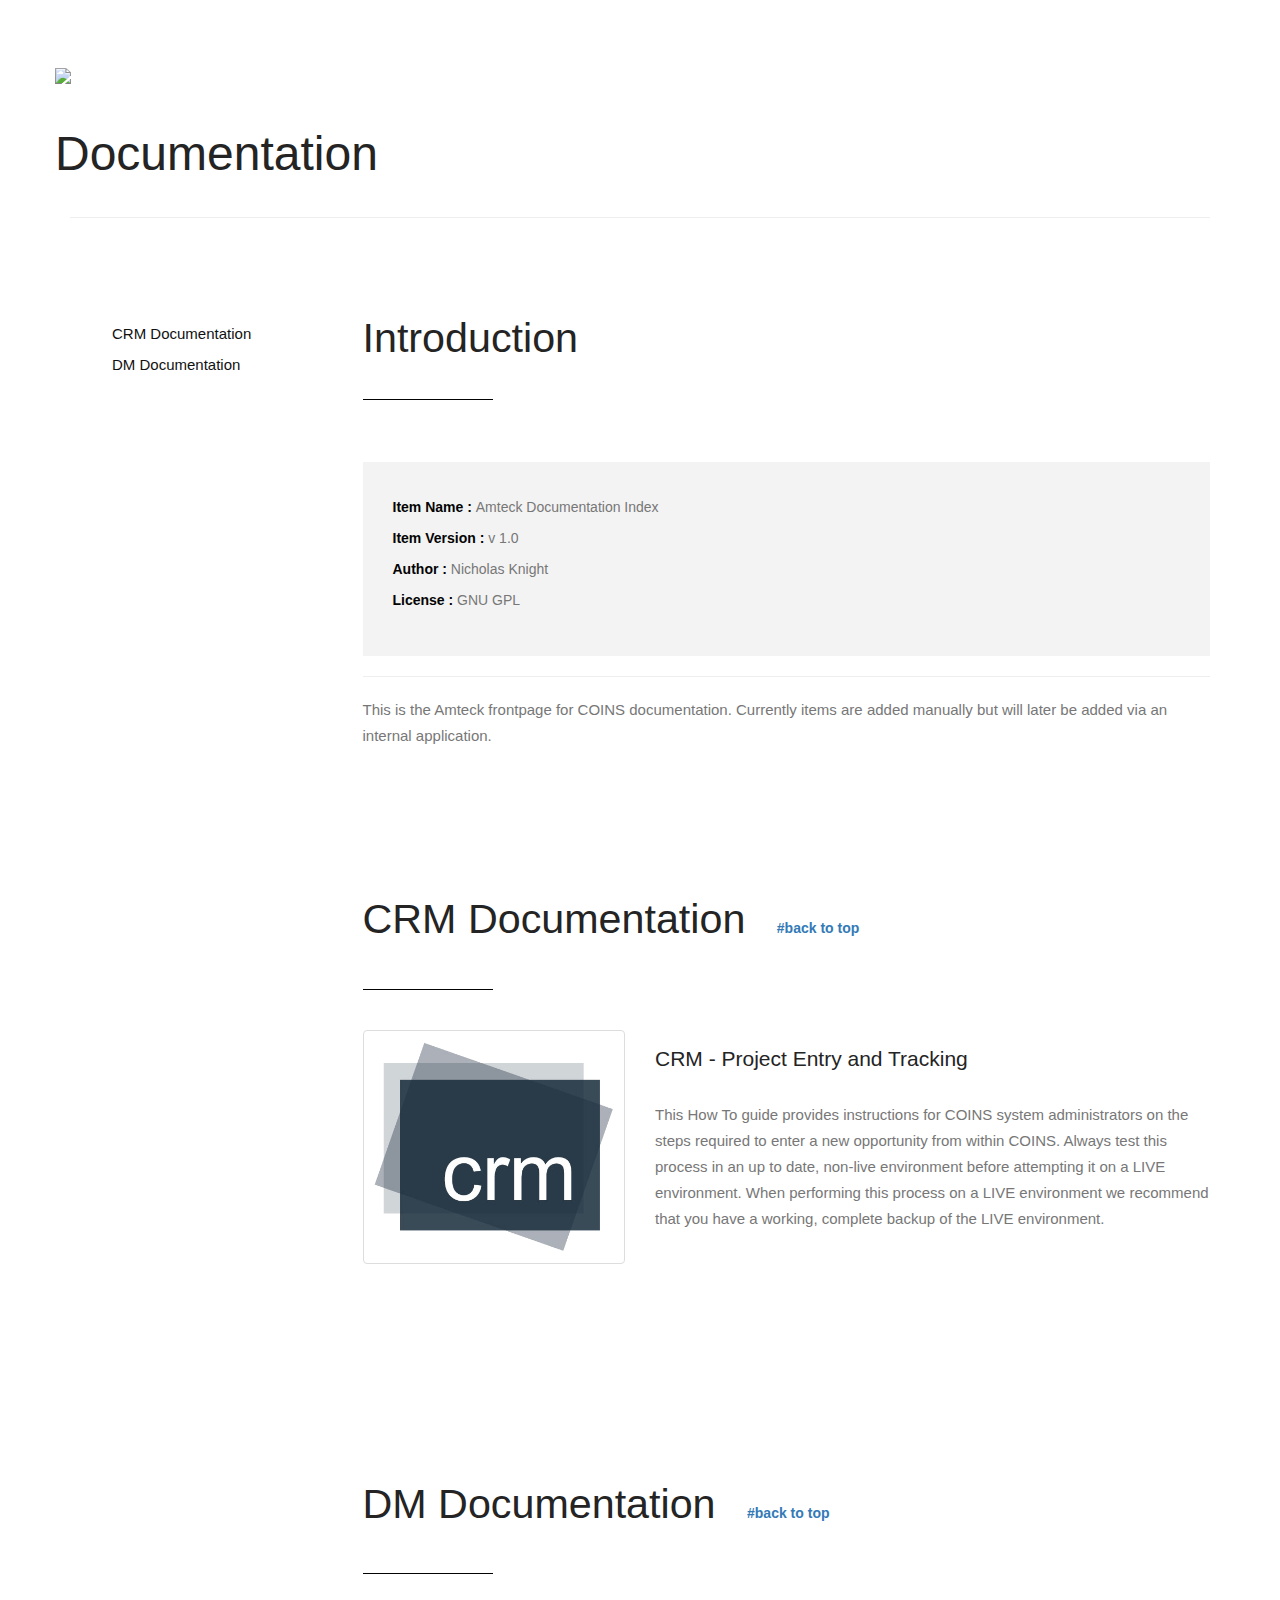
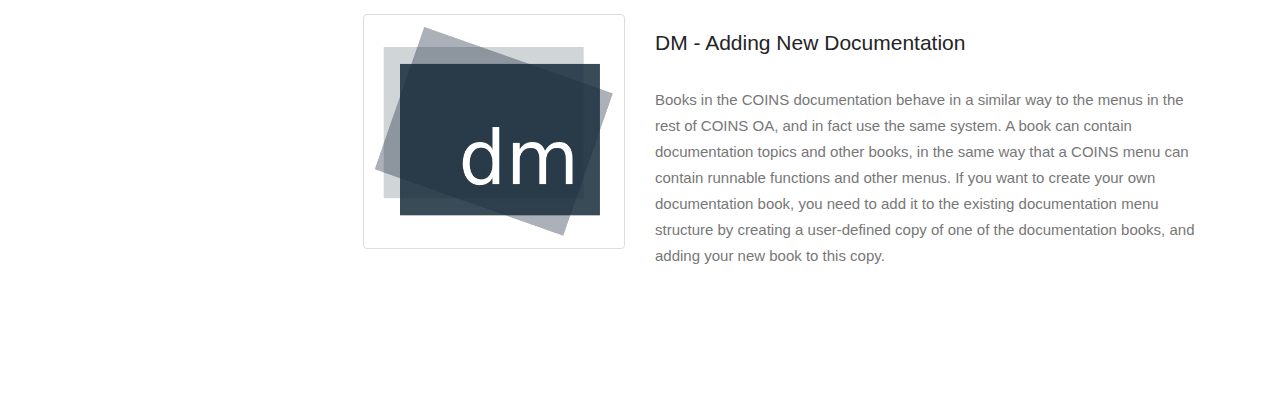
==== index.html @ 49c72988 "Added indexing of all documents." ====
<!DOCTYPE html>
<!--[if lt IE 7 ]><html class="ie ie6" lang="en"> <![endif]-->
<!--[if IE 7 ]><html class="ie ie7" lang="en"> <![endif]-->
<!--[if IE 8 ]><html class="ie ie8" lang="en"> <![endif]-->
<!--[if (gte IE 9)|!(IE)]><!-->
<html lang="en">
<!--<![endif]-->

<head>

    <meta charset="utf-8">
    <meta http-equiv="X-UA-Compatible" content="IE=edge">
    <meta name="viewport" content="width=device-width, initial-scale=1, maximum-scale=1">
    <meta name="description" content="">
    <meta name="author" content="">
    <meta name="keywords" content="">

    <title>Amteck | Documentation Tree</title>

    <!-- <base href="https://amteck.github.io/documentation" target="_blank"> -->

    <link rel="shortcut icon" href="images/favicon.ico" type="image/x-icon">

    <link rel="stylesheet" type="text/css" href="fonts/font-awesome-4.3.0/css/font-awesome.min.css">
    <link rel="stylesheet" type="text/css" href="css/stroke.css">
    <link rel="stylesheet" type="text/css" href="css/bootstrap.css">
    <link rel="stylesheet" type="text/css" href="css/animate.css">
    <link rel="stylesheet" type="text/css" href="css/prettyPhoto.css">
    <link rel="stylesheet" type="text/css" href="css/style.css">

    <link rel="stylesheet" type="text/css" href="js/syntax-highlighter/styles/shCore.css" media="all">
    <link rel="stylesheet" type="text/css" href="js/syntax-highlighter/styles/shThemeRDark.css" media="all">

    <!-- CUSTOM -->
    <link rel="stylesheet" type="text/css" href="css/custom.css">

    <!-- HTML5 shim and Respond.js for IE8 support of HTML5 elements and media queries -->
    <!--[if lt IE 9]>
      <script src="https://oss.maxcdn.com/html5shiv/3.7.2/html5shiv.min.js"></script>
      <script src="https://oss.maxcdn.com/respond/1.4.2/respond.min.js"></script>
    <![endif]-->

</head>

<body>

    <div id="wrapper">

        <div class="container">

          <section id="top" class="section docs-heading">
              <div class="row">
                  <div class="col">
                      <img src="https://amteck.com/wp-content/uploads/2016/10/amteck_weblogo2.png" class="float-left">
                  </div>
                  <div class="col">
                      <div class="big-title float-sm-right">
                          <h1>Documentation</h1>
                      </div>
                  </div>
              </div>
              <hr>
          </section>

            <div class="row">

                <div class="col-md-3">
                    <nav class="docs-sidebar" data-spy="affix" data-offset-top="300" data-offset-bottom="200" role="navigation">
                        <ul class="nav">
                            <li><a href="#line1">CRM Documentation</a></li>
                            <li><a href="#line2">DM Documentation</a></li>
                        </ul>
                    </nav >
                </div>
                <div class="col-md-9">
                    <section class="welcome">

                        <div class="row">
                            <div class="col-md-12 left-align">
                                <h2 class="dark-text">Introduction<hr></h2>
                                <div class="row">

                                    <div class="col-md-12 full">
                                        <div class="intro1">
                                            <ul>
                                                <li><strong>Item Name : </strong>Amteck Documentation Index</li>
                                                <li><strong>Item Version : </strong> v 1.0</li>
                                                <li><strong>Author  : </strong> Nicholas Knight</li>
                                                <li><strong>License : </strong> GNU GPL</li>
                                            </ul>
                                        </div>

                                        <hr>
                                        <div>
                                            <p>This is the Amteck frontpage for COINS documentation. Currently items are added manually but will later be added via an internal application.</p>
                                        </div>
                                    </div>

                                </div>
                                <!-- end row -->
                            </div>
                        </div>
                    </section>

                    <section id="line1" class="section">

                        <div class="row">
                            <div class="col-md-12 left-align">
                                <h2 class="dark-text">CRM Documentation <a href="#top">#back to top</a><hr></h2>
                            </div>
                            <!-- end col -->
                        </div>
                        <!-- end row -->

                        <div class="row">
                            <div class="col-md-4">
                                <a href="modules/crm/CP-CRM-DOC-001.html"><img src="images/upload/crm.png" alt="" class="img-responsive img-thumbnail"></a>
                            </div>

                            <div class="col-md-8">
                                <a href="modules/crm/CP-CRM-DOC-001.html"> <h4 id="line7_1">CRM - Project Entry and Tracking</h4></a>
                                <p>This How To guide provides instructions for COINS system administrators on the steps required to enter a new opportunity from within COINS. Always test this process in an up to date, non-live environment before attempting it on a LIVE environment. When performing this process on a LIVE environment we recommend that you have a working, complete backup of the LIVE environment. </p>
                            </div>
                            <!-- end col -->
                        </div>
                        <!-- end row -->
                    </section>
                    <section id="line2" class="section">

                        <div class="row">
                            <div class="col-md-12 left-align">
                                <h2 class="dark-text">DM Documentation <a href="#top">#back to top</a><hr></h2>
                            </div>
                            <!-- end col -->
                        </div>
                        <!-- end row -->

                        <div class="row">
                            <div class="col-md-4">
                                <a href="modules/documentation/DM-AMTECK-DOC-001.html"><img src="images/upload/dm.png" alt="" class="img-responsive img-thumbnail"></a>
                            </div>

                            <div class="col-md-8">
                                <a href="modules/documentation/DM-AMTECK-DOC-001.html"><h4 id="line7_1">DM - Adding New Documentation </h4></a>
                                <p>Books in the COINS documentation behave in a similar way to the menus in the rest of COINS OA, and in fact use the same system.  A book can contain documentation topics and other books, in the same way that a COINS menu can contain runnable functions and other menus. If you want to create your own documentation book, you need to add it to the existing documentation menu structure by creating a user-defined copy of one of the documentation books, and adding your new book to this copy.</p>
                            </div>
                            <!-- end col -->
                        </div>
                        <!-- end row -->
                    </section>

                    <!-- end section -->
                </div>
                <!-- // end .col -->

            </div>
            <!-- // end .row -->

        </div>
        <!-- // end container -->

    </div>
    <!-- end wrapper -->

    <script src="js/jquery.min.js"></script>
    <script src="js/bootstrap.min.js"></script>
    <script src="js/retina.js"></script>
    <script src="js/jquery.fitvids.js"></script>
    <script src="js/wow.js"></script>
    <script src="js/jquery.prettyPhoto.js"></script>

    <!-- CUSTOM PLUGINS -->
    <script src="js/custom.js"></script>
    <script src="js/main.js"></script>

    <script src="js/syntax-highlighter/scripts/shCore.js"></script>
    <script src="js/syntax-highlighter/scripts/shBrushXml.js"></script>
    <script src="js/syntax-highlighter/scripts/shBrushCss.js"></script>
    <script src="js/syntax-highlighter/scripts/shBrushJScript.js"></script>

</body>

</html>
---- css/stroke.css ----
@font-face {
	font-family: 'Stroke-Gap-Icons';
	src: url('../fonts/Stroke-Gap-Icons.eot');
	src: url('../fonts/Stroke-Gap-Icons.svg');
	src: url('../fonts/Stroke-Gap-Icons.ttf');
	src: url('../fonts/Stroke-Gap-Icons.woff');
}
@font-face {
	font-family: 'Stroke-Gap-Icons';
	src: url([data-uri]) format('truetype'),
		 url([data-uri]) format('woff');
	font-weight: normal;
	font-style: normal;
}

.icon {
	font-family: 'Stroke-Gap-Icons';
	speak: none;
	font-style: normal;
	font-weight: normal;
	font-variant: normal;
	text-transform: none;
	line-height: 1;

	/* Better Font Rendering =========== */
	-webkit-font-smoothing: antialiased;
	-moz-osx-font-smoothing: grayscale;
}

.icon-WorldWide:before {
	content: "\e600";
}
.icon-WorldGlobe:before {
	content: "\e601";
}
.icon-Underpants:before {
	content: "\e602";
}
.icon-Tshirt:before {
	content: "\e603";
}
.icon-Trousers:before {
	content: "\e604";
}
.icon-Tie:before {
	content: "\e605";
}
.icon-TennisBall:before {
	content: "\e606";
}
.icon-Telesocpe:before {
	content: "\e607";
}
.icon-Stop:before {
	content: "\e608";
}
.icon-Starship:before {
	content: "\e609";
}
.icon-Starship2:before {
	content: "\e60a";
}
.icon-Speaker:before {
	content: "\e60b";
}
.icon-Speaker2:before {
	content: "\e60c";
}
.icon-Soccer:before {
	content: "\e60d";
}
.icon-Snikers:before {
	content: "\e60e";
}
.icon-Scisors:before {
	content: "\e60f";
}
.icon-Puzzle:before {
	content: "\e610";
}
.icon-Printer:before {
	content: "\e611";
}
.icon-Pool:before {
	content: "\e612";
}
.icon-Podium:before {
	content: "\e613";
}
.icon-Play:before {
	content: "\e614";
}
.icon-Planet:before {
	content: "\e615";
}
.icon-Pause:before {
	content: "\e616";
}
.icon-Next:before {
	content: "\e617";
}
.icon-MusicNote2:before {
	content: "\e618";
}
.icon-MusicNote:before {
	content: "\e619";
}
.icon-MusicMixer:before {
	content: "\e61a";
}
.icon-Microphone:before {
	content: "\e61b";
}
.icon-Medal:before {
	content: "\e61c";
}
.icon-ManFigure:before {
	content: "\e61d";
}
.icon-Magnet:before {
	content: "\e61e";
}
.icon-Like:before {
	content: "\e61f";
}
.icon-Hanger:before {
	content: "\e620";
}
.icon-Handicap:before {
	content: "\e621";
}
.icon-Forward:before {
	content: "\e622";
}
.icon-Footbal:before {
	content: "\e623";
}
.icon-Flag:before {
	content: "\e624";
}
.icon-FemaleFigure:before {
	content: "\e625";
}
.icon-Dislike:before {
	content: "\e626";
}
.icon-DiamondRing:before {
	content: "\e627";
}
.icon-Cup:before {
	content: "\e628";
}
.icon-Crown:before {
	content: "\e629";
}
.icon-Column:before {
	content: "\e62a";
}
.icon-Click:before {
	content: "\e62b";
}
.icon-Cassette:before {
	content: "\e62c";
}
.icon-Bomb:before {
	content: "\e62d";
}
.icon-BatteryLow:before {
	content: "\e62e";
}
.icon-BatteryFull:before {
	content: "\e62f";
}
.icon-Bascketball:before {
	content: "\e630";
}
.icon-Astronaut:before {
	content: "\e631";
}
.icon-WineGlass:before {
	content: "\e632";
}
.icon-Water:before {
	content: "\e633";
}
.icon-Wallet:before {
	content: "\e634";
}
.icon-Umbrella:before {
	content: "\e635";
}
.icon-TV:before {
	content: "\e636";
}
.icon-TeaMug:before {
	content: "\e637";
}
.icon-Tablet:before {
	content: "\e638";
}
.icon-Soda:before {
	content: "\e639";
}
.icon-SodaCan:before {
	content: "\e63a";
}
.icon-SimCard:before {
	content: "\e63b";
}
.icon-Signal:before {
	content: "\e63c";
}
.icon-Shaker:before {
	content: "\e63d";
}
.icon-Radio:before {
	content: "\e63e";
}
.icon-Pizza:before {
	content: "\e63f";
}
.icon-Phone:before {
	content: "\e640";
}
.icon-Notebook:before {
	content: "\e641";
}
.icon-Mug:before {
	content: "\e642";
}
.icon-Mastercard:before {
	content: "\e643";
}
.icon-Ipod:before {
	content: "\e644";
}
.icon-Info:before {
	content: "\e645";
}
.icon-Icecream2:before {
	content: "\e646";
}
.icon-Icecream1:before {
	content: "\e647";
}
.icon-Hourglass:before {
	content: "\e648";
}
.icon-Help:before {
	content: "\e649";
}
.icon-Goto:before {
	content: "\e64a";
}
.icon-Glasses:before {
	content: "\e64b";
}
.icon-Gameboy:before {
	content: "\e64c";
}
.icon-ForkandKnife:before {
	content: "\e64d";
}
.icon-Export:before {
	content: "\e64e";
}
.icon-Exit:before {
	content: "\e64f";
}
.icon-Espresso:before {
	content: "\e650";
}
.icon-Drop:before {
	content: "\e651";
}
.icon-Download:before {
	content: "\e652";
}
.icon-Dollars:before {
	content: "\e653";
}
.icon-Dollar:before {
	content: "\e654";
}
.icon-DesktopMonitor:before {
	content: "\e655";
}
.icon-Corkscrew:before {
	content: "\e656";
}
.icon-CoffeeToGo:before {
	content: "\e657";
}
.icon-Chart:before {
	content: "\e658";
}
.icon-ChartUp:before {
	content: "\e659";
}
.icon-ChartDown:before {
	content: "\e65a";
}
.icon-Calculator:before {
	content: "\e65b";
}
.icon-Bread:before {
	content: "\e65c";
}
.icon-Bourbon:before {
	content: "\e65d";
}
.icon-BottleofWIne:before {
	content: "\e65e";
}
.icon-Bag:before {
	content: "\e65f";
}
.icon-Arrow:before {
	content: "\e660";
}
.icon-Antenna2:before {
	content: "\e661";
}
.icon-Antenna1:before {
	content: "\e662";
}
.icon-Anchor:before {
	content: "\e663";
}
.icon-Wheelbarrow:before {
	content: "\e664";
}
.icon-Webcam:before {
	content: "\e665";
}
.icon-Unlinked:before {
	content: "\e666";
}
.icon-Truck:before {
	content: "\e667";
}
.icon-Timer:before {
	content: "\e668";
}
.icon-Time:before {
	content: "\e669";
}
.icon-StorageBox:before {
	content: "\e66a";
}
.icon-Star:before {
	content: "\e66b";
}
.icon-ShoppingCart:before {
	content: "\e66c";
}
.icon-Shield:before {
	content: "\e66d";
}
.icon-Seringe:before {
	content: "\e66e";
}
.icon-Pulse:before {
	content: "\e66f";
}
.icon-Plaster:before {
	content: "\e670";
}
.icon-Plaine:before {
	content: "\e671";
}
.icon-Pill:before {
	content: "\e672";
}
.icon-PicnicBasket:before {
	content: "\e673";
}
.icon-Phone2:before {
	content: "\e674";
}
.icon-Pencil:before {
	content: "\e675";
}
.icon-Pen:before {
	content: "\e676";
}
.icon-PaperClip:before {
	content: "\e677";
}
.icon-On-Off:before {
	content: "\e678";
}
.icon-Mouse:before {
	content: "\e679";
}
.icon-Megaphone:before {
	content: "\e67a";
}
.icon-Linked:before {
	content: "\e67b";
}
.icon-Keyboard:before {
	content: "\e67c";
}
.icon-House:before {
	content: "\e67d";
}
.icon-Heart:before {
	content: "\e67e";
}
.icon-Headset:before {
	content: "\e67f";
}
.icon-FullShoppingCart:before {
	content: "\e680";
}
.icon-FullScreen:before {
	content: "\e681";
}
.icon-Folder:before {
	content: "\e682";
}
.icon-Floppy:before {
	content: "\e683";
}
.icon-Files:before {
	content: "\e684";
}
.icon-File:before {
	content: "\e685";
}
.icon-FileBox:before {
	content: "\e686";
}
.icon-ExitFullScreen:before {
	content: "\e687";
}
.icon-EmptyBox:before {
	content: "\e688";
}
.icon-Delete:before {
	content: "\e689";
}
.icon-Controller:before {
	content: "\e68a";
}
.icon-Compass:before {
	content: "\e68b";
}
.icon-CompassTool:before {
	content: "\e68c";
}
.icon-ClipboardText:before {
	content: "\e68d";
}
.icon-ClipboardChart:before {
	content: "\e68e";
}
.icon-ChemicalGlass:before {
	content: "\e68f";
}
.icon-CD:before {
	content: "\e690";
}
.icon-Carioca:before {
	content: "\e691";
}
.icon-Car:before {
	content: "\e692";
}
.icon-Book:before {
	content: "\e693";
}
.icon-BigTruck:before {
	content: "\e694";
}
.icon-Bicycle:before {
	content: "\e695";
}
.icon-Wrench:before {
	content: "\e696";
}
.icon-Web:before {
	content: "\e697";
}
.icon-Watch:before {
	content: "\e698";
}
.icon-Volume:before {
	content: "\e699";
}
.icon-Video:before {
	content: "\e69a";
}
.icon-Users:before {
	content: "\e69b";
}
.icon-User:before {
	content: "\e69c";
}
.icon-UploadCLoud:before {
	content: "\e69d";
}
.icon-Typing:before {
	content: "\e69e";
}
.icon-Tools:before {
	content: "\e69f";
}
.icon-Tag:before {
	content: "\e6a0";
}
.icon-Speedometter:before {
	content: "\e6a1";
}
.icon-Share:before {
	content: "\e6a2";
}
.icon-Settings:before {
	content: "\e6a3";
}
.icon-Search:before {
	content: "\e6a4";
}
.icon-Screwdriver:before {
	content: "\e6a5";
}
.icon-Rolodex:before {
	content: "\e6a6";
}
.icon-Ringer:before {
	content: "\e6a7";
}
.icon-Resume:before {
	content: "\e6a8";
}
.icon-Restart:before {
	content: "\e6a9";
}
.icon-PowerOff:before {
	content: "\e6aa";
}
.icon-Pointer:before {
	content: "\e6ab";
}
.icon-Picture:before {
	content: "\e6ac";
}
.icon-OpenedLock:before {
	content: "\e6ad";
}
.icon-Notes:before {
	content: "\e6ae";
}
.icon-Mute:before {
	content: "\e6af";
}
.icon-Movie:before {
	content: "\e6b0";
}
.icon-Microphone2:before {
	content: "\e6b1";
}
.icon-Message:before {
	content: "\e6b2";
}
.icon-MessageRight:before {
	content: "\e6b3";
}
.icon-MessageLeft:before {
	content: "\e6b4";
}
.icon-Menu:before {
	content: "\e6b5";
}
.icon-Media:before {
	content: "\e6b6";
}
.icon-Mail:before {
	content: "\e6b7";
}
.icon-List:before {
	content: "\e6b8";
}
.icon-Layers:before {
	content: "\e6b9";
}
.icon-Key:before {
	content: "\e6ba";
}
.icon-Imbox:before {
	content: "\e6bb";
}
.icon-Eye:before {
	content: "\e6bc";
}
.icon-Edit:before {
	content: "\e6bd";
}
.icon-DSLRCamera:before {
	content: "\e6be";
}
.icon-DownloadCloud:before {
	content: "\e6bf";
}
.icon-CompactCamera:before {
	content: "\e6c0";
}
.icon-Cloud:before {
	content: "\e6c1";
}
.icon-ClosedLock:before {
	content: "\e6c2";
}
.icon-Chart2:before {
	content: "\e6c3";
}
.icon-Bulb:before {
	content: "\e6c4";
}
.icon-Briefcase:before {
	content: "\e6c5";
}
.icon-Blog:before {
	content: "\e6c6";
}
.icon-Agenda:before {
	content: "\e6c7";
}
---- css/prettyPhoto.css ----
div.pp_default .pp_top,div.pp_default .pp_top .pp_middle,div.pp_default .pp_top .pp_left,div.pp_default .pp_top .pp_right,div.pp_default .pp_bottom,div.pp_default .pp_bottom .pp_left,div.pp_default .pp_bottom .pp_middle,div.pp_default .pp_bottom .pp_right{height:13px}
div.pp_default .pp_top .pp_left{background:url(../images/prettyPhoto/default/sprite.png) -78px -93px no-repeat}
div.pp_default .pp_top .pp_middle{background:url(../images/prettyPhoto/default/sprite_x.png) top left repeat-x}
div.pp_default .pp_top .pp_right{background:url(../images/prettyPhoto/default/sprite.png) -112px -93px no-repeat}
div.pp_default .pp_content .ppt{color:#f8f8f8}
div.pp_default .pp_content_container .pp_left{background:url(../images/prettyPhoto/default/sprite_y.png) -7px 0 repeat-y;padding-left:13px}
div.pp_default .pp_content_container .pp_right{background:url(../images/prettyPhoto/default/sprite_y.png) top right repeat-y;padding-right:13px}
div.pp_default .pp_next:hover{background:url(../images/prettyPhoto/default/sprite_next.png) center right no-repeat;cursor:pointer}
div.pp_default .pp_previous:hover{background:url(../images/prettyPhoto/default/sprite_prev.png) center left no-repeat;cursor:pointer}
div.pp_default .pp_expand{background:url(../images/prettyPhoto/default/sprite.png) 0 -29px no-repeat;cursor:pointer;width:28px;height:28px}
div.pp_default .pp_expand:hover{background:url(../images/prettyPhoto/default/sprite.png) 0 -56px no-repeat;cursor:pointer}
div.pp_default .pp_contract{background:url(../images/prettyPhoto/default/sprite.png) 0 -84px no-repeat;cursor:pointer;width:28px;height:28px}
div.pp_default .pp_contract:hover{background:url(../images/prettyPhoto/default/sprite.png) 0 -113px no-repeat;cursor:pointer}
div.pp_default .pp_close{width:30px;height:30px;background:url(../images/prettyPhoto/default/sprite.png) 2px 1px no-repeat;cursor:pointer}
div.pp_default .pp_gallery ul li a{background:url(../images/prettyPhoto/default/default_thumb.png) center center #f8f8f8;border:1px solid #aaa}
div.pp_default .pp_social{margin-top:7px}
div.pp_default .pp_gallery a.pp_arrow_previous,div.pp_default .pp_gallery a.pp_arrow_next{position:static;left:auto}
div.pp_default .pp_nav .pp_play,div.pp_default .pp_nav .pp_pause{background:url(../images/prettyPhoto/default/sprite.png) -51px 1px no-repeat;height:30px;width:30px}
div.pp_default .pp_nav .pp_pause{background-position:-51px -29px}
div.pp_default a.pp_arrow_previous,div.pp_default a.pp_arrow_next{background:url(../images/prettyPhoto/default/sprite.png) -31px -3px no-repeat;height:20px;width:20px;margin:4px 0 0}
div.pp_default a.pp_arrow_next{left:52px;background-position:-82px -3px}
div.pp_default .pp_content_container .pp_details{margin-top:5px}
div.pp_default .pp_nav{clear:none;height:30px;width:110px;position:relative}
div.pp_default .pp_nav .currentTextHolder{font-family:Georgia;font-style:italic;color:#999;font-size:11px;left:75px;line-height:25px;position:absolute;top:2px;margin:0;padding:0 0 0 10px}
div.pp_default .pp_close:hover,div.pp_default .pp_nav .pp_play:hover,div.pp_default .pp_nav .pp_pause:hover,div.pp_default .pp_arrow_next:hover,div.pp_default .pp_arrow_previous:hover{opacity:0.7}
div.pp_default .pp_description{font-size:11px;font-weight:700;line-height:14px;margin:5px 50px 5px 0}
div.pp_default .pp_bottom .pp_left{background:url(../images/prettyPhoto/default/sprite.png) -78px -127px no-repeat}
div.pp_default .pp_bottom .pp_middle{background:url(../images/prettyPhoto/default/sprite_x.png) bottom left repeat-x}
div.pp_default .pp_bottom .pp_right{background:url(../images/prettyPhoto/default/sprite.png) -112px -127px no-repeat}
div.pp_default .pp_loaderIcon{background:url(../images/prettyPhoto/default/loader.gif) center center no-repeat}
div.light_rounded .pp_top .pp_left{background:url(../images/prettyPhoto/light_rounded/sprite.png) -88px -53px no-repeat}
div.light_rounded .pp_top .pp_right{background:url(../images/prettyPhoto/light_rounded/sprite.png) -110px -53px no-repeat}
div.light_rounded .pp_next:hover{background:url(../images/prettyPhoto/light_rounded/btnNext.png) center right no-repeat;cursor:pointer}
div.light_rounded .pp_previous:hover{background:url(../images/prettyPhoto/light_rounded/btnPrevious.png) center left no-repeat;cursor:pointer}
div.light_rounded .pp_expand{background:url(../images/prettyPhoto/light_rounded/sprite.png) -31px -26px no-repeat;cursor:pointer}
div.light_rounded .pp_expand:hover{background:url(../images/prettyPhoto/light_rounded/sprite.png) -31px -47px no-repeat;cursor:pointer}
div.light_rounded .pp_contract{background:url(../images/prettyPhoto/light_rounded/sprite.png) 0 -26px no-repeat;cursor:pointer}
div.light_rounded .pp_contract:hover{background:url(../images/prettyPhoto/light_rounded/sprite.png) 0 -47px no-repeat;cursor:pointer}
div.light_rounded .pp_close{width:75px;height:22px;background:url(../images/prettyPhoto/light_rounded/sprite.png) -1px -1px no-repeat;cursor:pointer}
div.light_rounded .pp_nav .pp_play{background:url(../images/prettyPhoto/light_rounded/sprite.png) -1px -100px no-repeat;height:15px;width:14px}
div.light_rounded .pp_nav .pp_pause{background:url(../images/prettyPhoto/light_rounded/sprite.png) -24px -100px no-repeat;height:15px;width:14px}
div.light_rounded .pp_arrow_previous{background:url(../images/prettyPhoto/light_rounded/sprite.png) 0 -71px no-repeat}
div.light_rounded .pp_arrow_next{background:url(../images/prettyPhoto/light_rounded/sprite.png) -22px -71px no-repeat}
div.light_rounded .pp_bottom .pp_left{background:url(../images/prettyPhoto/light_rounded/sprite.png) -88px -80px no-repeat}
div.light_rounded .pp_bottom .pp_right{background:url(../images/prettyPhoto/light_rounded/sprite.png) -110px -80px no-repeat}
div.dark_rounded .pp_top .pp_left{background:url(../images/prettyPhoto/dark_rounded/sprite.png) -88px -53px no-repeat}
div.dark_rounded .pp_top .pp_right{background:url(../images/prettyPhoto/dark_rounded/sprite.png) -110px -53px no-repeat}
div.dark_rounded .pp_content_container .pp_left{background:url(../images/prettyPhoto/dark_rounded/contentPattern.png) top left repeat-y}
div.dark_rounded .pp_content_container .pp_right{background:url(../images/prettyPhoto/dark_rounded/contentPattern.png) top right repeat-y}
div.dark_rounded .pp_next:hover{background:url(../images/prettyPhoto/dark_rounded/btnNext.png) center right no-repeat;cursor:pointer}
div.dark_rounded .pp_previous:hover{background:url(../images/prettyPhoto/dark_rounded/btnPrevious.png) center left no-repeat;cursor:pointer}
div.dark_rounded .pp_expand{background:url(../images/prettyPhoto/dark_rounded/sprite.png) -31px -26px no-repeat;cursor:pointer}
div.dark_rounded .pp_expand:hover{background:url(../images/prettyPhoto/dark_rounded/sprite.png) -31px -47px no-repeat;cursor:pointer}
div.dark_rounded .pp_contract{background:url(../images/prettyPhoto/dark_rounded/sprite.png) 0 -26px no-repeat;cursor:pointer}
div.dark_rounded .pp_contract:hover{background:url(../images/prettyPhoto/dark_rounded/sprite.png) 0 -47px no-repeat;cursor:pointer}
div.dark_rounded .pp_close{width:75px;height:22px;background:url(../images/prettyPhoto/dark_rounded/sprite.png) -1px -1px no-repeat;cursor:pointer}
div.dark_rounded .pp_description{margin-right:85px;color:#fff}
div.dark_rounded .pp_nav .pp_play{background:url(../images/prettyPhoto/dark_rounded/sprite.png) -1px -100px no-repeat;height:15px;width:14px}
div.dark_rounded .pp_nav .pp_pause{background:url(../images/prettyPhoto/dark_rounded/sprite.png) -24px -100px no-repeat;height:15px;width:14px}
div.dark_rounded .pp_arrow_previous{background:url(../images/prettyPhoto/dark_rounded/sprite.png) 0 -71px no-repeat}
div.dark_rounded .pp_arrow_next{background:url(../images/prettyPhoto/dark_rounded/sprite.png) -22px -71px no-repeat}
div.dark_rounded .pp_bottom .pp_left{background:url(../images/prettyPhoto/dark_rounded/sprite.png) -88px -80px no-repeat}
div.dark_rounded .pp_bottom .pp_right{background:url(../images/prettyPhoto/dark_rounded/sprite.png) -110px -80px no-repeat}
div.dark_rounded .pp_loaderIcon{background:url(../images/prettyPhoto/dark_rounded/loader.gif) center center no-repeat}
div.dark_square .pp_left,div.dark_square .pp_middle,div.dark_square .pp_right,div.dark_square .pp_content{background:#000}
div.dark_square .pp_description{color:#fff;margin:0 85px 0 0}
div.dark_square .pp_loaderIcon{background:url(../images/prettyPhoto/dark_square/loader.gif) center center no-repeat}
div.dark_square .pp_expand{background:url(../images/prettyPhoto/dark_square/sprite.png) -31px -26px no-repeat;cursor:pointer}
div.dark_square .pp_expand:hover{background:url(../images/prettyPhoto/dark_square/sprite.png) -31px -47px no-repeat;cursor:pointer}
div.dark_square .pp_contract{background:url(../images/prettyPhoto/dark_square/sprite.png) 0 -26px no-repeat;cursor:pointer}
div.dark_square .pp_contract:hover{background:url(../images/prettyPhoto/dark_square/sprite.png) 0 -47px no-repeat;cursor:pointer}
div.dark_square .pp_close{width:75px;height:22px;background:url(../images/prettyPhoto/dark_square/sprite.png) -1px -1px no-repeat;cursor:pointer}
div.dark_square .pp_nav{clear:none}
div.dark_square .pp_nav .pp_play{background:url(../images/prettyPhoto/dark_square/sprite.png) -1px -100px no-repeat;height:15px;width:14px}
div.dark_square .pp_nav .pp_pause{background:url(../images/prettyPhoto/dark_square/sprite.png) -24px -100px no-repeat;height:15px;width:14px}
div.dark_square .pp_arrow_previous{background:url(../images/prettyPhoto/dark_square/sprite.png) 0 -71px no-repeat}
div.dark_square .pp_arrow_next{background:url(../images/prettyPhoto/dark_square/sprite.png) -22px -71px no-repeat}
div.dark_square .pp_next:hover{background:url(../images/prettyPhoto/dark_square/btnNext.png) center right no-repeat;cursor:pointer}
div.dark_square .pp_previous:hover{background:url(../images/prettyPhoto/dark_square/btnPrevious.png) center left no-repeat;cursor:pointer}
div.light_square .pp_expand{background:url(../images/prettyPhoto/light_square/sprite.png) -31px -26px no-repeat;cursor:pointer}
div.light_square .pp_expand:hover{background:url(../images/prettyPhoto/light_square/sprite.png) -31px -47px no-repeat;cursor:pointer}
div.light_square .pp_contract{background:url(../images/prettyPhoto/light_square/sprite.png) 0 -26px no-repeat;cursor:pointer}
div.light_square .pp_contract:hover{background:url(../images/prettyPhoto/light_square/sprite.png) 0 -47px no-repeat;cursor:pointer}
div.light_square .pp_close{width:75px;height:22px;background:url(../images/prettyPhoto/light_square/sprite.png) -1px -1px no-repeat;cursor:pointer}
div.light_square .pp_nav .pp_play{background:url(../images/prettyPhoto/light_square/sprite.png) -1px -100px no-repeat;height:15px;width:14px}
div.light_square .pp_nav .pp_pause{background:url(../images/prettyPhoto/light_square/sprite.png) -24px -100px no-repeat;height:15px;width:14px}
div.light_square .pp_arrow_previous{background:url(../images/prettyPhoto/light_square/sprite.png) 0 -71px no-repeat}
div.light_square .pp_arrow_next{background:url(../images/prettyPhoto/light_square/sprite.png) -22px -71px no-repeat}
div.light_square .pp_next:hover{background:url(../images/prettyPhoto/light_square/btnNext.png) center right no-repeat;cursor:pointer}
div.light_square .pp_previous:hover{background:url(../images/prettyPhoto/light_square/btnPrevious.png) center left no-repeat;cursor:pointer}
div.facebook .pp_top .pp_left{background:url(../images/prettyPhoto/facebook/sprite.png) -88px -53px no-repeat}
div.facebook .pp_top .pp_middle{background:url(../images/prettyPhoto/facebook/contentPatternTop.png) top left repeat-x}
div.facebook .pp_top .pp_right{background:url(../images/prettyPhoto/facebook/sprite.png) -110px -53px no-repeat}
div.facebook .pp_content_container .pp_left{background:url(../images/prettyPhoto/facebook/contentPatternLeft.png) top left repeat-y}
div.facebook .pp_content_container .pp_right{background:url(../images/prettyPhoto/facebook/contentPatternRight.png) top right repeat-y}
div.facebook .pp_expand{background:url(../images/prettyPhoto/facebook/sprite.png) -31px -26px no-repeat;cursor:pointer}
div.facebook .pp_expand:hover{background:url(../images/prettyPhoto/facebook/sprite.png) -31px -47px no-repeat;cursor:pointer}
div.facebook .pp_contract{background:url(../images/prettyPhoto/facebook/sprite.png) 0 -26px no-repeat;cursor:pointer}
div.facebook .pp_contract:hover{background:url(../images/prettyPhoto/facebook/sprite.png) 0 -47px no-repeat;cursor:pointer}
div.facebook .pp_close{width:22px;height:22px;background:url(../images/prettyPhoto/facebook/sprite.png) -1px -1px no-repeat;cursor:pointer}
div.facebook .pp_description{margin:0 37px 0 0}
div.facebook .pp_loaderIcon{background:url(../images/prettyPhoto/facebook/loader.gif) center center no-repeat}
div.facebook .pp_arrow_previous{background:url(../images/prettyPhoto/facebook/sprite.png) 0 -71px no-repeat;height:22px;margin-top:0;width:22px}
div.facebook .pp_arrow_previous.disabled{background-position:0 -96px;cursor:default}
div.facebook .pp_arrow_next{background:url(../images/prettyPhoto/facebook/sprite.png) -32px -71px no-repeat;height:22px;margin-top:0;width:22px}
div.facebook .pp_arrow_next.disabled{background-position:-32px -96px;cursor:default}
div.facebook .pp_nav{margin-top:0}
div.facebook .pp_nav p{font-size:15px;padding:0 3px 0 4px}
div.facebook .pp_nav .pp_play{background:url(../images/prettyPhoto/facebook/sprite.png) -1px -123px no-repeat;height:22px;width:22px}
div.facebook .pp_nav .pp_pause{background:url(../images/prettyPhoto/facebook/sprite.png) -32px -123px no-repeat;height:22px;width:22px}
div.facebook .pp_next:hover{background:url(../images/prettyPhoto/facebook/btnNext.png) center right no-repeat;cursor:pointer}
div.facebook .pp_previous:hover{background:url(../images/prettyPhoto/facebook/btnPrevious.png) center left no-repeat;cursor:pointer}
div.facebook .pp_bottom .pp_left{background:url(../images/prettyPhoto/facebook/sprite.png) -88px -80px no-repeat}
div.facebook .pp_bottom .pp_middle{background:url(../images/prettyPhoto/facebook/contentPatternBottom.png) top left repeat-x}
div.facebook .pp_bottom .pp_right{background:url(../images/prettyPhoto/facebook/sprite.png) -110px -80px no-repeat}
div.pp_pic_holder a:focus{outline:none}
div.pp_overlay{background:#000;display:none;left:0;position:absolute;top:0;width:100%;z-index:9500}
div.pp_pic_holder{display:none;position:absolute;width:100px;z-index:10000}
.pp_content{height:40px;min-width:40px}
* html .pp_content{width:40px}
.pp_content_container{position:relative;text-align:left;width:100%}
.pp_content_container .pp_left{padding-left:20px}
.pp_content_container .pp_right{padding-right:20px}
.pp_content_container .pp_details{float:left;margin:10px 0 2px}
.pp_description{display:none;margin:0}
.pp_social{float:left;margin:0}
.pp_social .facebook{float:left;margin-left:5px;width:55px;overflow:hidden}
.pp_social .twitter{float:left}
.pp_nav{clear:right;float:left;margin:3px 10px 0 0}
.pp_nav p{float:left;white-space:nowrap;margin:2px 4px}
.pp_nav .pp_play,.pp_nav .pp_pause{float:left;margin-right:4px;text-indent:-10000px}
a.pp_arrow_previous,a.pp_arrow_next{display:block;float:left;height:15px;margin-top:3px;overflow:hidden;text-indent:-10000px;width:14px}
.pp_hoverContainer{position:absolute;top:0;width:100%;z-index:2000}
.pp_gallery{display:none;left:50%;margin-top:-50px;position:absolute;z-index:10000}
.pp_gallery div{float:left;overflow:hidden;position:relative}
.pp_gallery ul{float:left;height:35px;position:relative;white-space:nowrap;margin:0 0 0 5px;padding:0}
.pp_gallery ul a{border:1px rgba(0,0,0,0.5) solid;display:block;float:left;height:33px;overflow:hidden}
.pp_gallery ul a img{border:0}
.pp_gallery li{display:block;float:left;margin:0 5px 0 0;padding:0}
.pp_gallery li.default a{background:url(../images/prettyPhoto/facebook/default_thumbnail.gif) 0 0 no-repeat;display:block;height:33px;width:50px}
.pp_gallery .pp_arrow_previous,.pp_gallery .pp_arrow_next{margin-top:7px!important}
a.pp_next{background:url(../images/prettyPhoto/light_rounded/btnNext.png) 10000px 10000px no-repeat;display:block;float:right;height:100%;text-indent:-10000px;width:49%}
a.pp_previous{background:url(../images/prettyPhoto/light_rounded/btnNext.png) 10000px 10000px no-repeat;display:block;float:left;height:100%;text-indent:-10000px;width:49%}
a.pp_expand,a.pp_contract{cursor:pointer;display:none;height:20px;position:absolute;right:30px;text-indent:-10000px;top:10px;width:20px;z-index:20000}
a.pp_close{position:absolute;right:0;top:0;display:block;line-height:22px;text-indent:-10000px}
.pp_loaderIcon{display:block;height:24px;left:50%;position:absolute;top:50%;width:24px;margin:-12px 0 0 -12px}
#pp_full_res{line-height:1!important}
#pp_full_res .pp_inline{text-align:left}
#pp_full_res .pp_inline p{margin:0 0 15px}
div.ppt{color:#fff;display:none;font-size:17px;z-index:9999;margin:0 0 5px 15px}
div.pp_default .pp_content,div.light_rounded .pp_content{background-color:#fff}
div.pp_default #pp_full_res .pp_inline,div.light_rounded .pp_content .ppt,div.light_rounded #pp_full_res .pp_inline,div.light_square .pp_content .ppt,div.light_square #pp_full_res .pp_inline,div.facebook .pp_content .ppt,div.facebook #pp_full_res .pp_inline{color:#000}
div.pp_default .pp_gallery ul li a:hover,div.pp_default .pp_gallery ul li.selected a,.pp_gallery ul a:hover,.pp_gallery li.selected a{border-color:#fff}
div.pp_default .pp_details,div.light_rounded .pp_details,div.dark_rounded .pp_details,div.dark_square .pp_details,div.light_square .pp_details,div.facebook .pp_details{position:relative}
div.light_rounded .pp_top .pp_middle,div.light_rounded .pp_content_container .pp_left,div.light_rounded .pp_content_container .pp_right,div.light_rounded .pp_bottom .pp_middle,div.light_square .pp_left,div.light_square .pp_middle,div.light_square .pp_right,div.light_square .pp_content,div.facebook .pp_content{background:#fff}
div.light_rounded .pp_description,div.light_square .pp_description{margin-right:85px}
div.light_rounded .pp_gallery a.pp_arrow_previous,div.light_rounded .pp_gallery a.pp_arrow_next,div.dark_rounded .pp_gallery a.pp_arrow_previous,div.dark_rounded .pp_gallery a.pp_arrow_next,div.dark_square .pp_gallery a.pp_arrow_previous,div.dark_square .pp_gallery a.pp_arrow_next,div.light_square .pp_gallery a.pp_arrow_previous,div.light_square .pp_gallery a.pp_arrow_next{margin-top:12px!important}
div.light_rounded .pp_arrow_previous.disabled,div.dark_rounded .pp_arrow_previous.disabled,div.dark_square .pp_arrow_previous.disabled,div.light_square .pp_arrow_previous.disabled{background-position:0 -87px;cursor:default}
div.light_rounded .pp_arrow_next.disabled,div.dark_rounded .pp_arrow_next.disabled,div.dark_square .pp_arrow_next.disabled,div.light_square .pp_arrow_next.disabled{background-position:-22px -87px;cursor:default}
div.light_rounded .pp_loaderIcon,div.light_square .pp_loaderIcon{background:url(../images/prettyPhoto/light_rounded/loader.gif) center center no-repeat}
div.dark_rounded .pp_top .pp_middle,div.dark_rounded .pp_content,div.dark_rounded .pp_bottom .pp_middle{background:url(../images/prettyPhoto/dark_rounded/contentPattern.png) top left repeat}
div.dark_rounded .currentTextHolder,div.dark_square .currentTextHolder{color:#c4c4c4}
div.dark_rounded #pp_full_res .pp_inline,div.dark_square #pp_full_res .pp_inline{color:#fff}
.pp_top,.pp_bottom{height:20px;position:relative}
* html .pp_top,* html .pp_bottom{padding:0 20px}
.pp_top .pp_left,.pp_bottom .pp_left{height:20px;left:0;position:absolute;width:20px}
.pp_top .pp_middle,.pp_bottom .pp_middle{height:20px;left:20px;position:absolute;right:20px}
* html .pp_top .pp_middle,* html .pp_bottom .pp_middle{left:0;position:static}
.pp_top .pp_right,.pp_bottom .pp_right{height:20px;left:auto;position:absolute;right:0;top:0;width:20px}
.pp_fade,.pp_gallery li.default a img{display:none}
---- css/style.css ----
/* ----------------------------------------------------

    File Name: style.css
    Template Name: Documentation
    Created By: Surjith S M
    http://themeforest.net/user/surjithctly

    1. IMPORT
    2. SKELETON

------------------------------------------------------- */
/* ----------------------------------------------------
    IMPORT
------------------------------------------------------- */

@import url(http://fonts.googleapis.com/css?family=Lato:400,100,100italic,300,300italic,400italic,700,700italic,900,900italic);
/* ----------------------------------------------------
    SKELETON
------------------------------------------------------- */

body {
    background: #fff;
    color: #777777;
    font-size: 14px;
    line-height: 31px;
    letter-spacing: 0;
    font-weight: 400;
    padding: 0;
}

h1,
h2,
h3,
h4,
h5,
h6 {
    letter-spacing: 0px;
    font-weight: normal;
    position: relative;
    padding: 0 0 10px 0;
    font-weight: normal;
    line-height: 1.8;
    color: #242424;
}

h1 {
    font-size: 22px;
}

h2 {
    font-size: 20px;
}

h3 {
    font-size: 18px;
}

h4 {
    font-size: 21px;
}

h5 {
    font-size: 14px;
}

h6 {
    font-size: 14px;
}

h1 a,
h2 a,
h3 a,
h4 a,
h5 a,
h6 a {
    text-decoration: none !important;
}

p {
    font-size: 15px;
    font-weight: 400;
    line-height: 26px;
    letter-spacing: 0;
    margin-top: 15px;
}

img.aligncenter {
    display: block;
    text-align: center;
    display: block;
    margin: 0 auto 20px auto;
    padding: 0px;
    border: 0px;
    background: none;
}

ul {
    padding: 0;
    list-style: none;
}

ol li ul li {
    padding-left: 20px;
}

img.alignleft {
    float: left;
    margin: 6px 20px 6px 0;
    display: inline;
    border: 0px;
    background: none;
    padding: 0;
    display: block;
}

img.alignright {
    padding: 0;
    float: right;
    margin: 6px 0 6px 20px;
    border: 0px;
    display: block;
    background: none;
}

blockquote {
    font-size: 16px;
    line-height: 32px;
    font-family: 'Droid Serif', Georgia, "Times New Roman", serif;
    font-weight: normal;
    font-style: italic;
    position: relative;
    width: auto;
}

blockquote small {
    display: block;
    margin-top: 20px;
}

pre {
    line-height: 18px;
    margin-bottom: 18px;
}

.btn,
a {
    outline: 0 !important;
    text-decoration: none !important;
}

ins {
    text-decoration: none;
}

sup {
    bottom: 1ex;
}

sub {
    top: .5ex;
}

p {
    padding: 0 0 20px 0;
}

.check li:before {
    content: "\f00c";
    font-family: "FontAwesome";
    font-size: 16px;
    left: 0;
    color: #242424;
    padding-right: 5px;
    position: relative;
    top: 2px;
}

.check li {
    font-size: 14px;
    list-style: none;
    margin-bottom: 4px;
}

.check {
    margin-left: 0;
    padding-left: 0
}

.section {
    padding: 100px 0;
    position: relative;
    display: block;
}

.white {
    background-color: #ffffff;
}

strong {
    color: #030303;
}

.grey {
    background-color: #f3f3f3;
}

.big-title h1 {
    font-size: 48px;
    font-weight: 300;
    margin-bottom: 0;
    text-transform: capitalize;
    padding-bottom: 0;
}

.dark-text {
    font-size: 4.125rem;
    line-height: 4.063rem;
    font-weight: 300;
}

h4 a {
    font-size: 14px;
    font-weight: bold;
}

.dark-text a {
    font-size: 14px;
    font-weight: bold;
    padding-left: 20px;
}

.dark-text hr {
    width: 130px;
    margin-left: 0;
    margin-top: 40px;
    border-width: 1px;
    border-color: #030303;
}

.intro {
    padding: 20px;
}

.intro1 {
    margin-top: 22px;
    padding: 30px 0px;
    background-color: #f3f3f3;
}

.intro1 li {
    list-style: none;
}

.intro1 a {
    color: #0E97EE !important;
}

.intro a {
    color: #030303;
    font-weight: 400;
    font-size: 16px;
}

.lead {
    text-transform: capitalize;
}

.left-align img {
    margin-top: 20px;
}

.drop-caps p:first-child::first-letter {
    color: #030303;
    display: block;
    float: left;
    font-size: 75px;
    line-height: 60px;
    text-transform: uppercase;
    margin-right: 10px;
    margin-top: 5px;
    padding: 4px;
}

.drop-caps.full p:first-child::first-letter {
    background: #030303 none repeat scroll 0 0 !important;
    color: #ffffff;
    margin-right: 15px;
    padding: 20px;
    font-size: 36px;
    font-family: Georgia;
    border-radius: 5px;
}

mark {
    background-color: #0E97EE;
    color: #ffffff;
    padding: 0 10px;
}

a:focus,
a:hover {
    color: #0E97EE;
}

.intro2 i {
    padding-right: 10px;
    font-size: 21px;
}

.intro2 {
    background-color: #0E97EE;
    border: 2px solid #2187BB;
    border-radius: 5px;
    color: #ffffff;
    font-style: italic;
    padding: 10px 20px;
}

.intro2 p {
    padding: 0;
}

.intro2 a {
    color: #ffffff;
    font-weight: bold;
}

.intro1 ul {
    padding: 0 30px;
}

.btn-primary {
    background-color: #0E97EE;
    border: 1px solid #2187BB;
}

.btn-primary:hover {
    background-color: #2187BB;
    border: 1px solid #0E97EE;
}

.btn-info {
    background-color: #545454;
    border: 1px solid #656565;
}

.btn-info:hover {
    background-color: #656565;
    border: 1px solid #545454;
}

.navbar-inverse .navbar-nav > .active > a,
.navbar-inverse .navbar-nav > .active > a:hover,
.navbar-inverse .navbar-nav > .active > a:focus {
    background-color: #0E97EE;
    color: #fff;
}

.navbar-inverse {
    background-color: #030303;
    border: 0;
}

.navbar-inverse li.btn {
    border-radius: 0 !important;
    padding: 0;
}

.navbar-inverse li.btn a {
    color: #ffffff !important;
}
---- js/syntax-highlighter/styles/shCore.css ----
/**
 * SyntaxHighlighter
 * http://alexgorbatchev.com/SyntaxHighlighter
 *
 * SyntaxHighlighter is donationware. If you are using it, please donate.
 * http://alexgorbatchev.com/SyntaxHighlighter/donate.html
 *
 * @version
 * 3.0.83 (July 02 2010)
 * 
 * @copyright
 * Copyright (C) 2004-2010 Alex Gorbatchev.
 *
 * @license
 * Dual licensed under the MIT and GPL licenses.
 */
.syntaxhighlighter a,
.syntaxhighlighter div,
.syntaxhighlighter code,
.syntaxhighlighter table,
.syntaxhighlighter table td,
.syntaxhighlighter table tr,
.syntaxhighlighter table tbody,
.syntaxhighlighter table thead,
.syntaxhighlighter table caption,
.syntaxhighlighter textarea {
  -moz-border-radius: 0 0 0 0 !important;
  -webkit-border-radius: 0 0 0 0 !important;
  background: none !important;
  border: 0 !important;
  bottom: auto !important;
  float: none !important;
  height: auto !important;
  left: auto !important;
  line-height: 1.1em !important;
  margin: 0 !important;
  outline: 0 !important;
  overflow: visible !important;
  padding: 0 !important;
  position: static !important;
  right: auto !important;
  text-align: left !important;
  top: auto !important;
  vertical-align: baseline !important;
  width: auto !important;
  box-sizing: content-box !important;
  font-family: "Consolas", "Bitstream Vera Sans Mono", "Courier New", Courier, monospace !important;
  font-weight: normal !important;
  font-style: normal !important;
  font-size: 1em !important;
  min-height: inherit !important;
  min-height: auto !important;
}

.syntaxhighlighter {
  width: 100% !important;
  margin: 1em 0 1em 0 !important;
  position: relative !important;
  overflow: auto !important;
  font-size: 1em !important;
}
.syntaxhighlighter.source {
  overflow: hidden !important;
}
.syntaxhighlighter .bold {
  font-weight: bold !important;
}
.syntaxhighlighter .italic {
  font-style: italic !important;
}
.syntaxhighlighter .line {
  white-space: pre !important;
}
.syntaxhighlighter table {
  width: 100% !important;
}
.syntaxhighlighter table caption {
  text-align: left !important;
  padding: .5em 0 0.5em 1em !important;
}
.syntaxhighlighter table td.code {
  width: 100% !important;
}
.syntaxhighlighter table td.code .container {
  position: relative !important;
}
.syntaxhighlighter table td.code .container textarea {
  box-sizing: border-box !important;
  position: absolute !important;
  left: 0 !important;
  top: 0 !important;
  width: 100% !important;
  height: 100% !important;
  border: none !important;
  background: white !important;
  padding-left: 1em !important;
  overflow: hidden !important;
  white-space: pre !important;
}
.syntaxhighlighter table td.gutter .line {
  text-align: right !important;
  padding: 0 0.5em 0 1em !important;
}
.syntaxhighlighter table td.code .line {
  padding: 0 1em !important;
}
.syntaxhighlighter.nogutter td.code .container textarea, .syntaxhighlighter.nogutter td.code .line {
  padding-left: 0em !important;
}
.syntaxhighlighter.show {
  display: block !important;
}
.syntaxhighlighter.collapsed table {
  display: none !important;
}
.syntaxhighlighter.collapsed .toolbar {
  padding: 0.1em 0.8em 0em 0.8em !important;
  font-size: 1em !important;
  position: static !important;
  width: auto !important;
  height: auto !important;
}
.syntaxhighlighter.collapsed .toolbar span {
  display: inline !important;
  margin-right: 1em !important;
}
.syntaxhighlighter.collapsed .toolbar span a {
  padding: 0 !important;
  display: none !important;
}
.syntaxhighlighter.collapsed .toolbar span a.expandSource {
  display: inline !important;
}
.syntaxhighlighter .toolbar {
  position: absolute !important;
  right: 1px !important;
  top: 1px !important;
  width: 11px !important;
  height: 11px !important;
  font-size: 10px !important;
  z-index: 10 !important;
}
.syntaxhighlighter .toolbar span.title {
  display: inline !important;
}
.syntaxhighlighter .toolbar a {
  display: block !important;
  text-align: center !important;
  text-decoration: none !important;
  padding-top: 1px !important;
}
.syntaxhighlighter .toolbar a.expandSource {
  display: none !important;
}
.syntaxhighlighter.ie {
  font-size: .9em !important;
  padding: 1px 0 1px 0 !important;
}
.syntaxhighlighter.ie .toolbar {
  line-height: 8px !important;
}
.syntaxhighlighter.ie .toolbar a {
  padding-top: 0px !important;
}
.syntaxhighlighter.printing .line.alt1 .content,
.syntaxhighlighter.printing .line.alt2 .content,
.syntaxhighlighter.printing .line.highlighted .number,
.syntaxhighlighter.printing .line.highlighted.alt1 .content,
.syntaxhighlighter.printing .line.highlighted.alt2 .content {
  background: none !important;
}
.syntaxhighlighter.printing .line .number {
  color: #bbbbbb !important;
}
.syntaxhighlighter.printing .line .content {
  color: black !important;
}
.syntaxhighlighter.printing .toolbar {
  display: none !important;
}
.syntaxhighlighter.printing a {
  text-decoration: none !important;
}
.syntaxhighlighter.printing .plain, .syntaxhighlighter.printing .plain a {
  color: black !important;
}
.syntaxhighlighter.printing .comments, .syntaxhighlighter.printing .comments a {
  color: #008200 !important;
}
.syntaxhighlighter.printing .string, .syntaxhighlighter.printing .string a {
  color: blue !important;
}
.syntaxhighlighter.printing .keyword {
  color: #006699 !important;
  font-weight: bold !important;
}
.syntaxhighlighter.printing .preprocessor {
  color: gray !important;
}
.syntaxhighlighter.printing .variable {
  color: #aa7700 !important;
}
.syntaxhighlighter.printing .value {
  color: #009900 !important;
}
.syntaxhighlighter.printing .functions {
  color: #ff1493 !important;
}
.syntaxhighlighter.printing .constants {
  color: #0066cc !important;
}
.syntaxhighlighter.printing .script {
  font-weight: bold !important;
}
.syntaxhighlighter.printing .color1, .syntaxhighlighter.printing .color1 a {
  color: gray !important;
}
.syntaxhighlighter.printing .color2, .syntaxhighlighter.printing .color2 a {
  color: #ff1493 !important;
}
.syntaxhighlighter.printing .color3, .syntaxhighlighter.printing .color3 a {
  color: red !important;
}
.syntaxhighlighter.printing .break, .syntaxhighlighter.printing .break a {
  color: black !important;
}
---- js/syntax-highlighter/styles/shThemeRDark.css ----
/**
 * SyntaxHighlighter
 * http://alexgorbatchev.com/SyntaxHighlighter
 *
 * SyntaxHighlighter is donationware. If you are using it, please donate.
 * http://alexgorbatchev.com/SyntaxHighlighter/donate.html
 *
 * @version
 * 3.0.83 (July 02 2010)
 * 
 * @copyright
 * Copyright (C) 2004-2010 Alex Gorbatchev.
 *
 * @license
 * Dual licensed under the MIT and GPL licenses.
 */
.syntaxhighlighter {
  background-color: #1b2426 !important;
}
.syntaxhighlighter .line.alt1 {
  background-color: #1b2426 !important;
}
.syntaxhighlighter .line.alt2 {
  background-color: #1b2426 !important;
}
.syntaxhighlighter .line.highlighted.alt1, .syntaxhighlighter .line.highlighted.alt2 {
  background-color: #323e41 !important;
}
.syntaxhighlighter .line.highlighted.number {
  color: #b9bdb6 !important;
}
.syntaxhighlighter table caption {
  color: #b9bdb6 !important;
}
.syntaxhighlighter .gutter {
  color: #afafaf !important;
}
.syntaxhighlighter .gutter .line {
  border-right: 3px solid #435a5f !important;
}
.syntaxhighlighter .gutter .line.highlighted {
  background-color: #435a5f !important;
  color: #1b2426 !important;
}
.syntaxhighlighter.printing .line .content {
  border: none !important;
}
.syntaxhighlighter.collapsed {
  overflow: visible !important;
}
.syntaxhighlighter.collapsed .toolbar {
  color: #5ba1cf !important;
  background: black !important;
  border: 1px solid #435a5f !important;
}
.syntaxhighlighter.collapsed .toolbar a {
  color: #5ba1cf !important;
}
.syntaxhighlighter.collapsed .toolbar a:hover {
  color: #5ce638 !important;
}
.syntaxhighlighter .toolbar {
  color: white !important;
  background: #435a5f !important;
  border: none !important;
}
.syntaxhighlighter .toolbar a {
  color: white !important;
}
.syntaxhighlighter .toolbar a:hover {
  color: #e0e8ff !important;
}
.syntaxhighlighter .plain, .syntaxhighlighter .plain a {
  color: #b9bdb6 !important;
}
.syntaxhighlighter .comments, .syntaxhighlighter .comments a {
  color: #878a85 !important;
}
.syntaxhighlighter .string, .syntaxhighlighter .string a {
  color: #5ce638 !important;
}
.syntaxhighlighter .keyword {
  color: #5ba1cf !important;
}
.syntaxhighlighter .preprocessor {
  color: #435a5f !important;
}
.syntaxhighlighter .variable {
  color: #ffaa3e !important;
}
.syntaxhighlighter .value {
  color: #009900 !important;
}
.syntaxhighlighter .functions {
  color: #ffaa3e !important;
}
.syntaxhighlighter .constants {
  color: #e0e8ff !important;
}
.syntaxhighlighter .script {
  font-weight: bold !important;
  color: #5ba1cf !important;
  background-color: none !important;
}
.syntaxhighlighter .color1, .syntaxhighlighter .color1 a {
  color: #e0e8ff !important;
}
.syntaxhighlighter .color2, .syntaxhighlighter .color2 a {
  color: white !important;
}
.syntaxhighlighter .color3, .syntaxhighlighter .color3 a {
  color: #ffaa3e !important;
}
---- css/custom.css ----
/*Docs*/

.body {
    position: relative;
}

.sub-title {
    font-size: 30px;
    margin-top: 50px;
    margin-bottom: 10px;
    padding-bottom: 0;
}

.sub-title a {
    font-size: 16px;
}

.section.docs-heading {
    padding: 60px 0;
}

.affix {
    position: static;
}

@media (min-width: 992px) {
    .affix,
    .affix-bottom {
        width: 213px
    }
    .affix {
        position: fixed;
        top: 20px
    }
    .affix-bottom {
        position: absolute
    }
    .affix .bs-docs-sidenav,
    .affix-bottom .bs-docs-sidenav {
        margin-top: 0;
        margin-bottom: 0
    }
}

@media (min-width: 1200px) {
    .affix,
    .affix-bottom {
        width: 263px
    }
}

/* SIDEBAR */

@media (min-width: 768px) {
    .docs-sidebar {
        padding-top: 20px;
        padding-left: 20px
    }
}

/* all links */
.docs-sidebar .nav>li>a {
    color: #111;
    border-left: 2px solid transparent;
    padding: 0 20px;
    font-size: 15px;
    font-weight: 400;
}

/* nested links */
.docs-sidebar .nav .nav>li>a {
    padding-left: 40px;
    font-size: 14px;
}

/* hover links */ 
.docs-sidebar .nav>li:not(.active)>a:hover {
    color: #0E97EE;
    text-decoration: none;
    background-color: transparent;
    border-left-width: 1px;
    border-left-color: #0E97EE;
}
/* focus links */
.docs-sidebar .nav>li>a:focus {
    text-decoration: none;
    background-color: transparent;
}
/* active links */
.docs-sidebar .nav>.active>a {
    color: #0E97EE;
    text-decoration: none;
    background-color: transparent;
    border-left-color: #0E97EE;
}
/* all active links */
.docs-sidebar .nav>.active>a, 
.docs-sidebar .nav>.active:hover>a,
.docs-sidebar .nav>.active:focus>a {
    font-weight: 700;
}
/* nested active links */
.docs-sidebar .nav .nav>.active>a, 
.docs-sidebar .nav .nav>.active:hover>a,
.docs-sidebar .nav .nav>.active:focus>a {
    font-weight: 500;
}

@media (min-width: 992px) {
    .docs-sidebar .nav ul {
        display: none;
        padding-bottom: 10px;
    }
    .docs-sidebar .nav>.active>ul {
        display: block
    }
}
/*Syntax Highlighter : Sublime Theme */

.syntaxhighlighter {
    background-color: #2b303b !important;
    padding: 15px 0;
    margin: 2em 0 1em 0 !important;
}

.syntaxhighlighter a,
.syntaxhighlighter div,
.syntaxhighlighter code,
.syntaxhighlighter table,
.syntaxhighlighter table td,
.syntaxhighlighter table tr,
.syntaxhighlighter table tbody,
.syntaxhighlighter table thead,
.syntaxhighlighter table caption,
.syntaxhighlighter textarea {
    line-height: 1.3em !important;
}

.syntaxhighlighter .line.alt1 {
    background-color: #2b303b !important;
}

.syntaxhighlighter .line.alt2 {
    background-color: #2b303b !important;
}

.syntaxhighlighter .string,
.syntaxhighlighter .string a {
    color: #90be8c !important;
}

.syntaxhighlighter .color1,
.syntaxhighlighter .color1 a {
    color: #d08770 !important;
}

.syntaxhighlighter .plain,
.syntaxhighlighter .plain a {
    color: #c0c5ce !important;
}

.syntaxhighlighter .keyword {
    color: #bf616a !important;
}

.syntaxhighlighter .gutter {
    color: #757a84 !important;
}

.syntaxhighlighter .line.highlighted.alt1,
.syntaxhighlighter .line.highlighted.alt2 {
    background-color: #333E49 !important;
}

.syntaxhighlighter .gutter .line.highlighted {
    background-color: #343d46 !important;
    color: #757a84 !important;
}

.syntaxhighlighter .value {
    color: #96b5b4 !important;
}
/*css*/
/* .syntaxhighlighter .css.plain,
.syntaxhighlighter .css.plain a {
    color: #d08770 !important;
} 

.syntaxhighlighter .css.keyword {
    color: #c0c5ce !important;
}*/

.syntaxhighlighter .color3,
.syntaxhighlighter .color3 a {
    color: #b48ead !important;
}
/*js*/

.syntaxhighlighter .js.keyword {
    color: #b48ead !important;
}
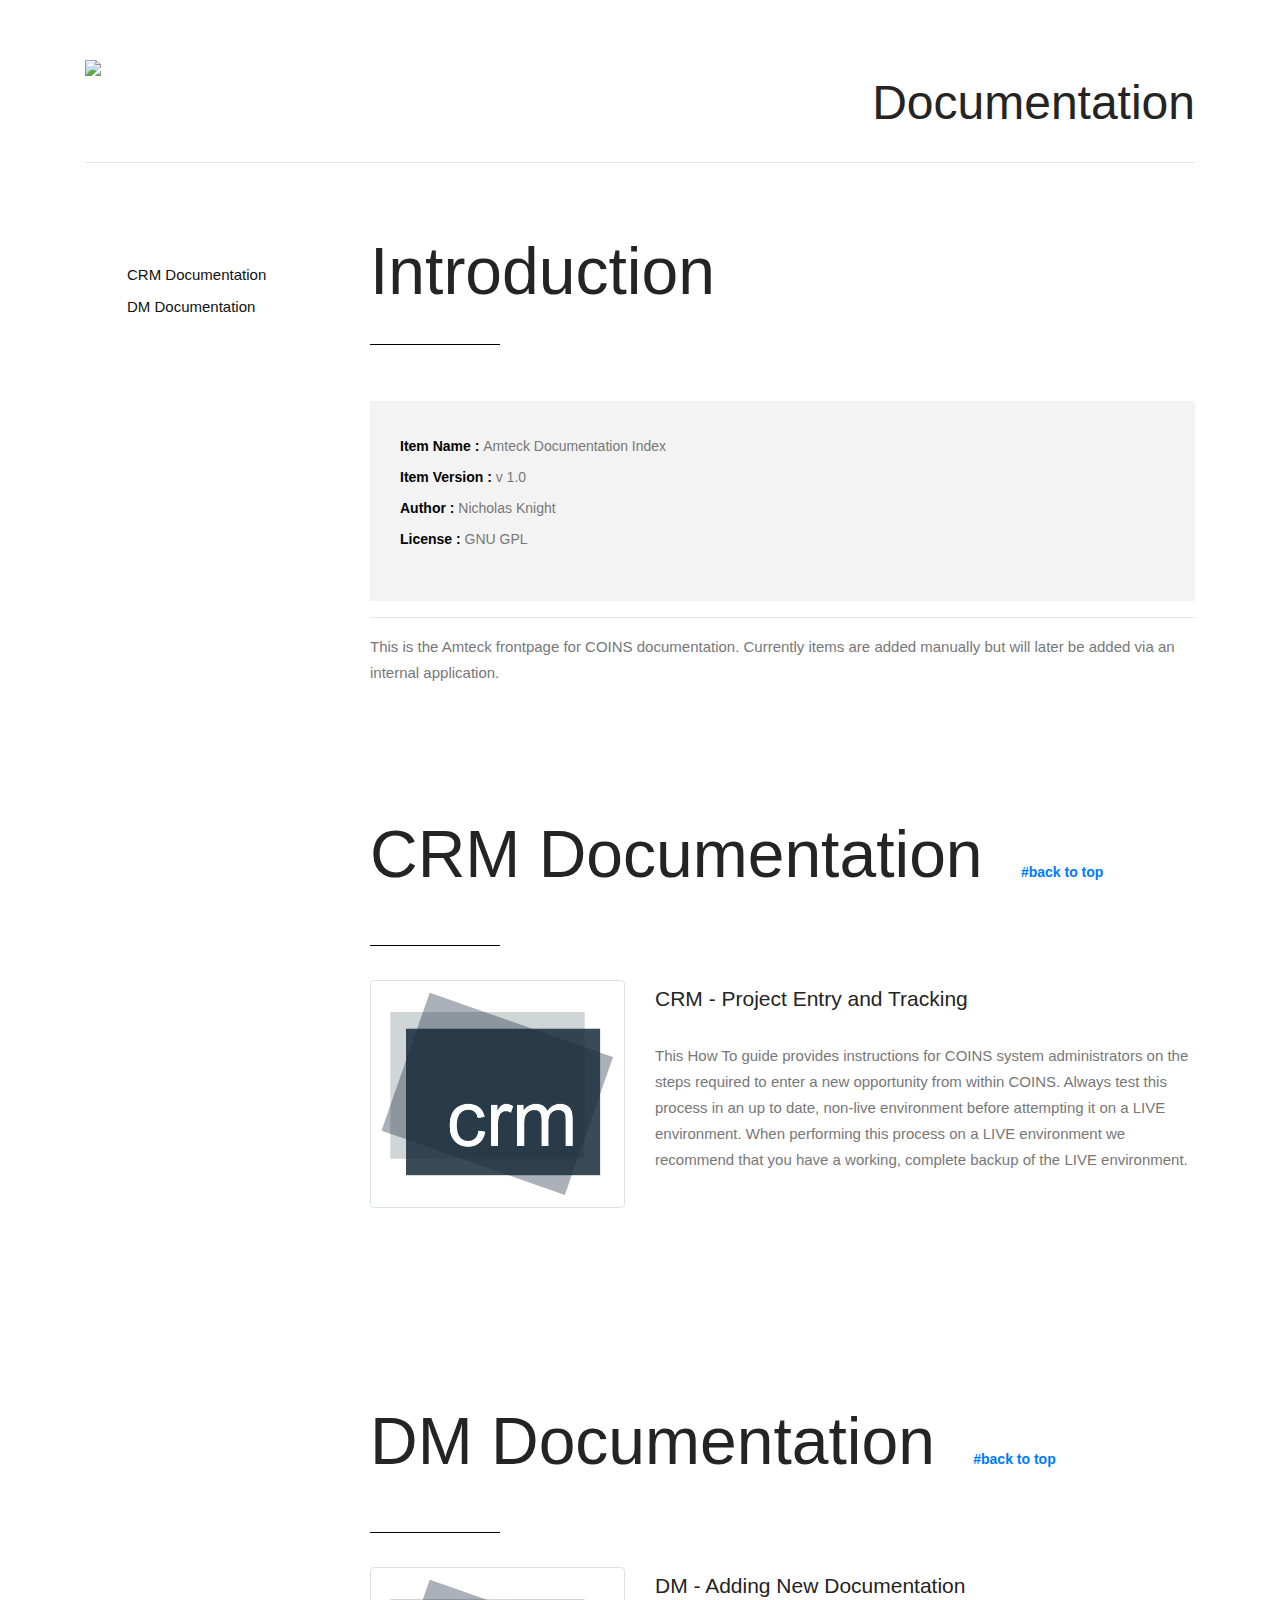
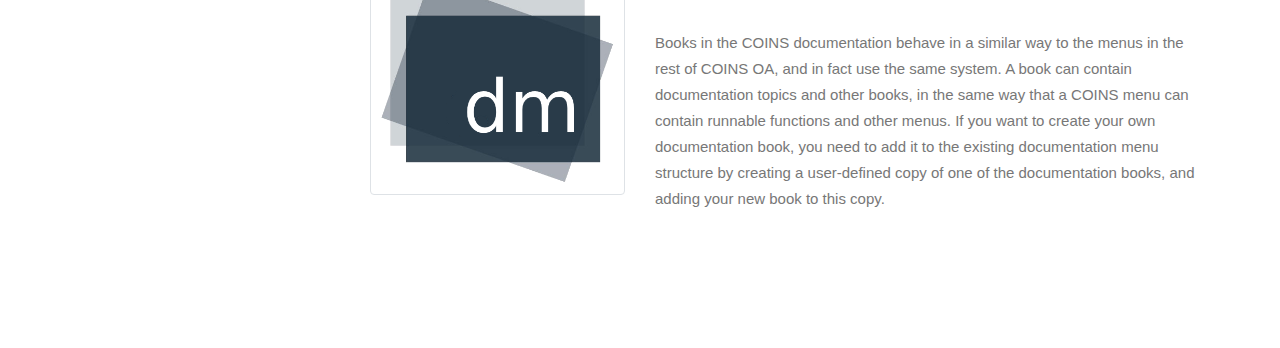
==== commit 1d58c8e9: "Fixed issue with index not showing correct headers" ====
--- a/index.html
+++ b/index.html
@@ -15,7 +15,7 @@
     <meta name="author" content="">
     <meta name="keywords" content="">
 
-    <title>Amteck | Documentation Tree</title>
+    <title>Adding New Documentation | Documentation by Nicholas Knight</title>
 
     <!-- <base href="https://amteck.github.io/documentation" target="_blank"> -->
 
@@ -23,7 +23,7 @@
 
     <link rel="stylesheet" type="text/css" href="fonts/font-awesome-4.3.0/css/font-awesome.min.css">
     <link rel="stylesheet" type="text/css" href="css/stroke.css">
-    <link rel="stylesheet" type="text/css" href="css/bootstrap.css">
+    <link rel="stylesheet" type="text/css" href="css/bootstrap.min.css">
     <link rel="stylesheet" type="text/css" href="css/animate.css">
     <link rel="stylesheet" type="text/css" href="css/prettyPhoto.css">
     <link rel="stylesheet" type="text/css" href="css/style.css">
@@ -40,27 +40,26 @@
       <script src="https://oss.maxcdn.com/respond/1.4.2/respond.min.js"></script>
     <![endif]-->
 
+
 </head>
 
 <body>
-
     <div id="wrapper">
-
         <div class="container">
 
-          <section id="top" class="section docs-heading">
-              <div class="row">
-                  <div class="col">
-                      <img src="https://amteck.com/wp-content/uploads/2016/10/amteck_weblogo2.png" class="float-left">
-                  </div>
-                  <div class="col">
-                      <div class="big-title float-sm-right">
-                          <h1>Documentation</h1>
-                      </div>
-                  </div>
-              </div>
-              <hr>
-          </section>
+            <section id="top" class="section docs-heading">
+                <div class="row">
+                    <div class="col">
+                        <img src="https://amteck.com/wp-content/uploads/2016/10/amteck_weblogo2.png" class="float-left">
+                    </div>
+                    <div class="col">
+                        <div class="big-title float-sm-right">
+                            <h1>Documentation</h1>
+                        </div>
+                    </div>
+                </div>
+                <hr>
+            </section>
 
             <div class="row">
 
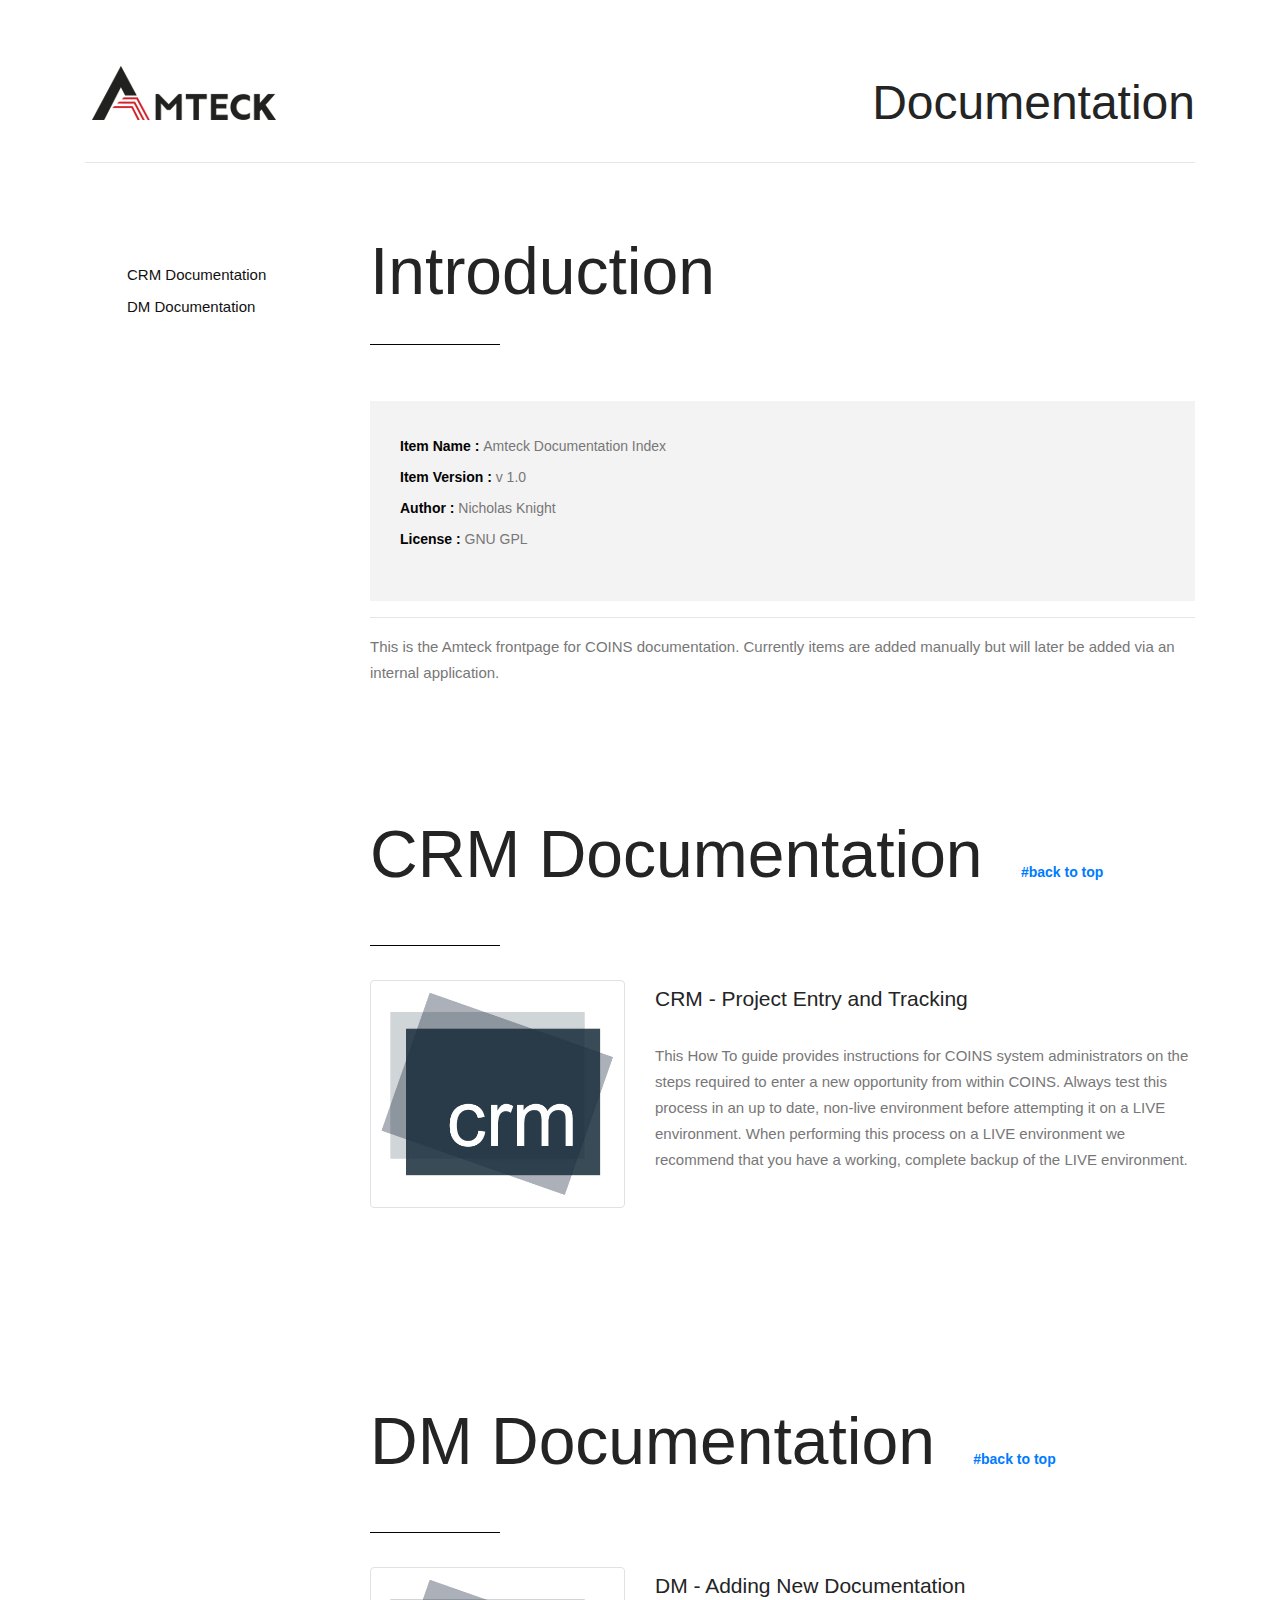
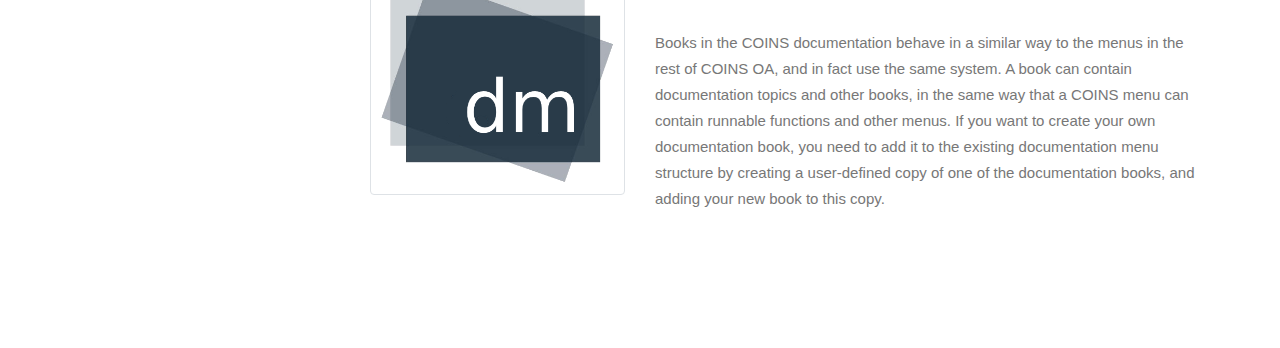
==== commit a263e2b2: "Added new logo" ====
--- a/index.html
+++ b/index.html
@@ -50,7 +50,7 @@
             <section id="top" class="section docs-heading">
                 <div class="row">
                     <div class="col">
-                        <img src="https://amteck.com/wp-content/uploads/2016/10/amteck_weblogo2.png" class="float-left">
+                        <img src="images/logo.png" class="float-left">
                     </div>
                     <div class="col">
                         <div class="big-title float-sm-right">
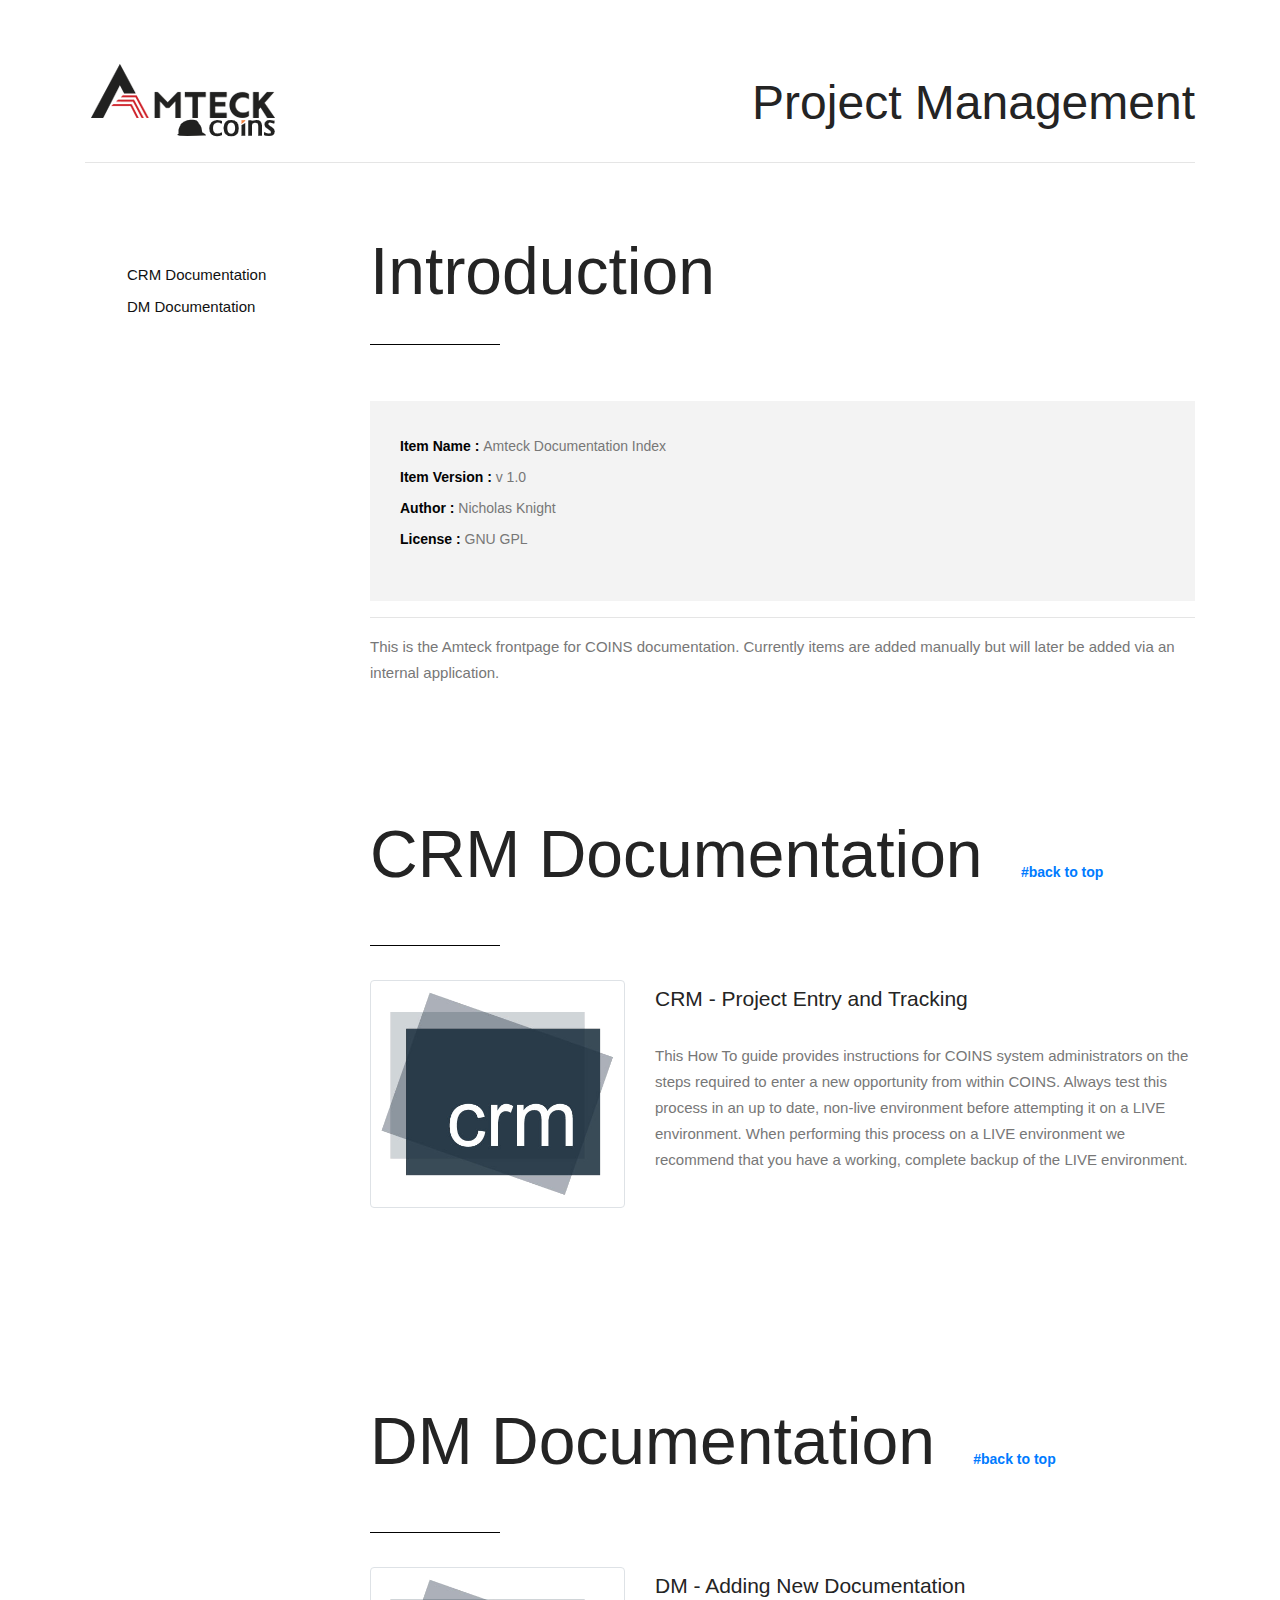
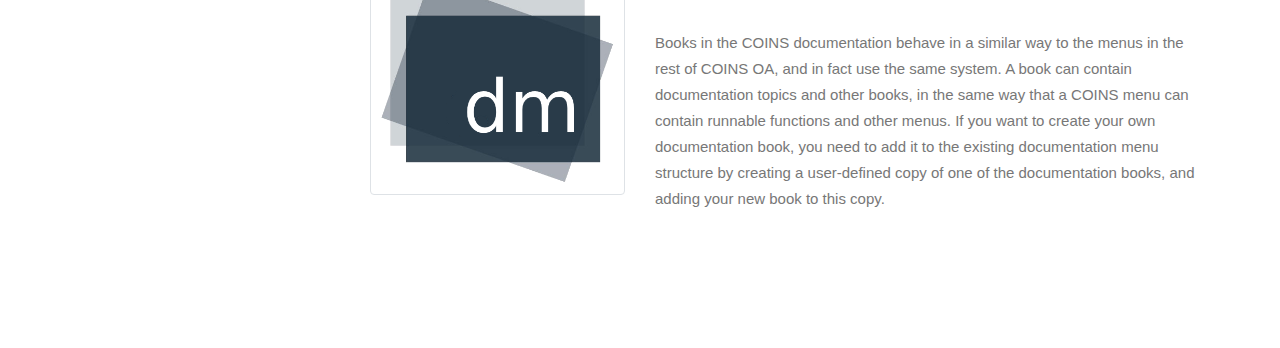
==== commit eba17afa: "Update index.html" ====
--- a/index.html
+++ b/index.html
@@ -54,7 +54,7 @@
                     </div>
                     <div class="col">
                         <div class="big-title float-sm-right">
-                            <h1>Documentation</h1>
+                            <h1>Project Management</h1>
                         </div>
                     </div>
                 </div>
